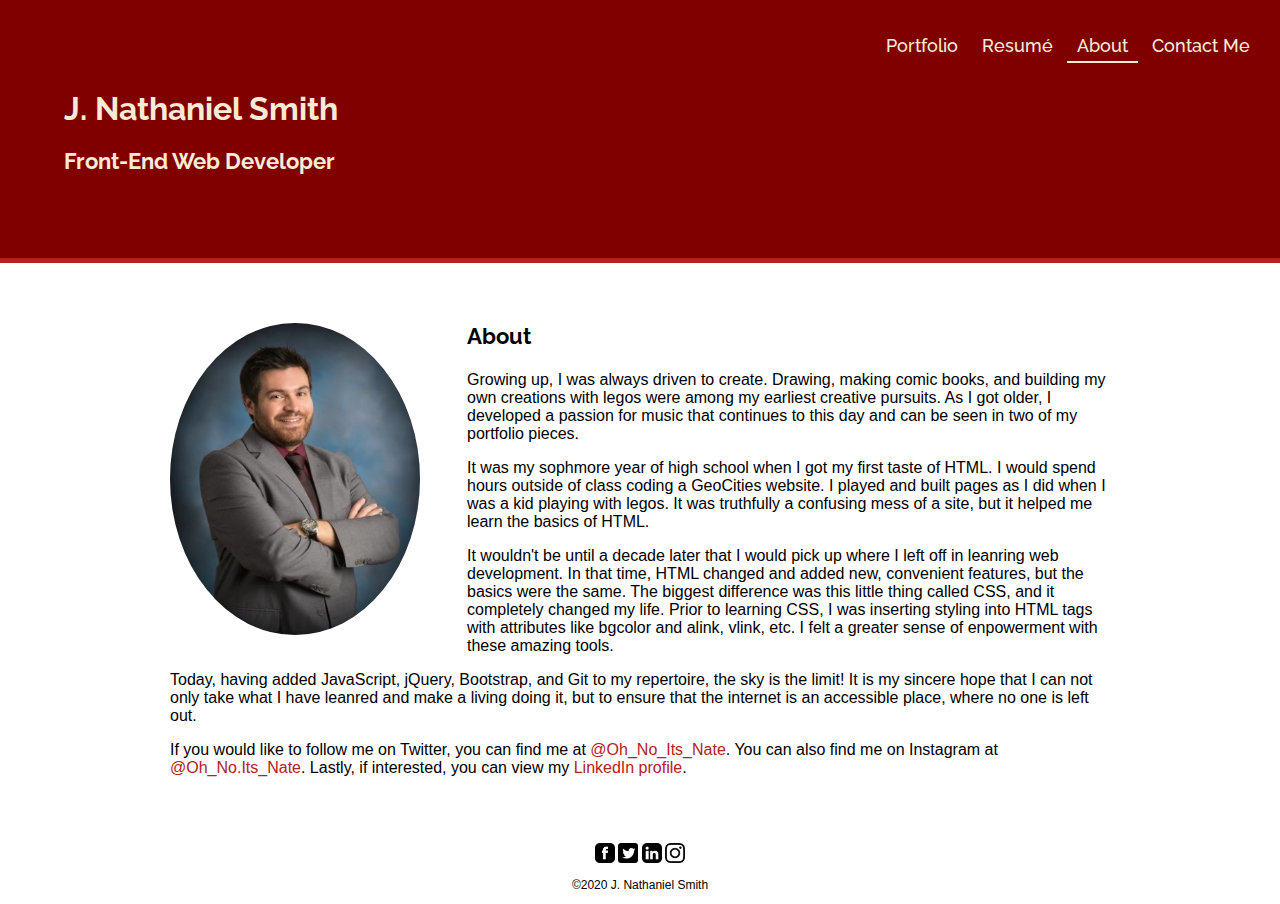
==== about.html @ e1acd3cd "4th attempt: added more meta (image, description, author)." ====
<!DOCTYPE html>
<html lang="en">
<head>
    <title>J. Nathaniel Smith | About Me</title>
    <link rel="stylesheet" href="css/main.css">
    <link rel="stylesheet" href="css/responsive.css">
        <link href="https://fonts.googleapis.com/css?family=Raleway:400,700&display=swap" rel="stylesheet">
    
    <meta name="viewport" content="initial-scale = 1.0,maximum-scale = 1.0" />
    <meta name="description"  property="og:description" content="Portfolio and resumé site for J. Nathaniel Smith" />  
    <meta name="og:image" content="img/portfolioScreen.png" />
    <meta name="thumbnail" content="img/portfolioScreen.png" />
    <meta name="image" property="og:image" content="img/portfolioScreen.png">
    <meta name="author" content="J. Nathaniel Smith">

    
</head>
<body>
        <header>
                <a href="index.html" id="logo">
                    <h1>J. Nathaniel Smith</h1>
                    <h2>Front-End Web Developer</h2>
                </a>
            <nav>
                <div class="navMenu">
                    <a class="mobileNav" role="button" aria-haspopup="true"><img src="img/menu.png" class="navMenuIcon" /></a>
                    <div class="hide">
                        <ul>
                            <a href="index.html"><li>Portfolio</li></a>
                            <a href="resume.html"><li>Resumé</li></a>
                            <a href="about.html" class="selected"><li>About</li></a>
                            <a href="contact.html"><li>Contact Me</li></a>
                        </ul>
                    </div>
                    </div>
                </nav>
        </header>
        <main id="about">
        <div id="wrapper">
                <section>
                    <img src="img/index.png" alt="Photo of J. Nathaniel Smith" class="profile-pic" />
                    <h3>About</h3>
                    <p>Growing up, I was always driven to create. Drawing, making comic books, and building my own creations with legos were among my earliest creative pursuits. As I got older, I developed a passion for music that continues to this day and can be seen in two of my portfolio pieces.</p>
                    <p>It was my sophmore year of high school when I got my first taste of HTML. I would spend hours outside of class coding a GeoCities website. I played and built pages as I did when I was a kid playing with legos. It was truthfully a confusing mess of a site, but it helped me learn the basics of HTML.</p>
                    <p>It wouldn't be until a decade later that I would pick up where I left off in leanring web development. In that time, HTML changed and added new, convenient features, but the basics were the same. The biggest difference was this little thing called CSS, and it completely changed my life. Prior to learning CSS, I was inserting styling into HTML tags with attributes like bgcolor and alink, vlink, etc. I felt a greater sense of enpowerment with these amazing tools.</p>
                    <p>Today, having added JavaScript, jQuery, Bootstrap, and Git to my repertoire, the sky is the limit! It is my sincere hope that I can not only take what I have leanred and make a living doing it, but to ensure that the internet is an accessible place, where no one is left out.</p>
                    <p>If you would like to follow me on Twitter, you can find me at <a href="https://twitter.com/Oh_No_Its_Nate" target="_blank">@Oh_No_Its_Nate</a>. You can also find me on Instagram at <a href="#">@Oh_No.Its_Nate</a>. Lastly, if interested, you can view my <a href="#">LinkedIn profile</a>. </p>
                </section>
            </div>
        </main>
            <footer class="main-footer">
        <a href="https://www.facebook.com/OhNo.ItsNate" target="_blank"><img src="img/facebook.png" alt="Facebook" class="social-icons" /></a>
        <a href="https://twitter.com/Oh_No_Its_Nate" target="_blank"><img src="img/twitter.png" alt="Twitter" class="social-icons" /></a>
        <a href="https://www.linkedin.com/in/nathaniel-smith-b2a30730/"><img src="img/linkedin.png" alt="LinkedIn" class="social-icons" /></a>
        <a href="https://www.instagram.com/oh_no.its_nate/"><img src="img/instagram.png" alt="Instagram" class="social-icons" /></a>
        <p>&copy;2020 J. Nathaniel Smith</p>
    </footer>
    <!--AJAX GOOGLE API-->
    <script src="https://ajax.googleapis.com/ajax/libs/jquery/3.4.0/jquery.min.js"></script>
    <script src="js/script.js"></script>
</body>
</html>
---- css/main.css ----
/*-------------------GENERAL-------------------*/
body {
    font-family: 'Candara', sans-serif;
    margin: 0 !important;
}
#wrapper {
    max-width: 940px;
    margin: 0 auto;
    padding: 0 5%;
}
a {
    text-decoration: none;
}
h1, h2, h3, h4, nav {
    font-family: 'Raleway', sans-serif;
}
h1 {
    font-size: 2.21em;
    font-weight: 700;
}
h2 {
    font-size: 1.53em;
    margin: -5 0 0;
}
h3 {
    font-size: 1.4rem;
    margin: 0 0 1em 0;
}
h4 {
    font-size: 1.18rem;
    margin-bottom: 0.75rem;
}
strong {
    font-weight: 600;
}
ul {
    margin-top: 0;
}
img {
    width: 100%;
}

/*COLORS*/
body {
    background-color: #fff;
}
header {
    background-color: maroon;
    border-color: firebrick;
}

/*HEADER*/
header {
    float: left;
    width: 100%;
    margin: 0 0 25px 0;
    padding: 5px 0 0 0;
}
#logo {
    text-align: center;
}

/*NAVIGATION*/
nav {
    padding: 10px 0;
}
nav ul {
    list-style-type: none;
    margin: 0;
    padding: 0; 
}
nav li {
    display: block;
}
nav a {
    font-size: 1.4rem;
    padding: 15px 10px 5px;
}

.navMenu {
    z-index: 10;
    position: relative;
    margin-left: 10px;
    width: 10%;
}
.navMenuIcon {
    width: 100%;
}
.hide {
    width: 50vw;
    position: absolute;
    left: -3.1vw;
    padding: 5vh 10% 0 50%;
    z-index: 9;
    display: none;
}

.navMenu:hover .hide,
.navMenu:focus .hide,
.navMenu:active .hide{
    display: initial;
}
@media (any-pointer: coarse) {
    .navMenu:hover .hide,
    .navMenu:focus .hide,
    .navMenu:active .hide{
        display: initial;
    }
}

/*NAV MOBILE*/
nav,
.navMenu,
.hide {
    background-color: firebrick;
}

/*LOGO COLOR*/
h1, h2 {
    color: antiquewhite;
}

/*LINKS*/
a {
    color: firebrick;
    font-weight: 510;
}

nav a, nav a:visited {
    color: antiquewhite;
}
.selected {
    text-decoration: underline;
}

/*FOOTER*/
footer {
    text-align: center;
    font-size: 0.75em;
    padding: 50px 0 0 0;
    clear: both;
}
.social-icons {
    width: 20px;
    height: 20px;
    margin: 0;
}

/*---------------PORTFOLIO PAGE----------------*/
#gallery ul {
    list-style-type: none;
    margin: 0;
    padding: 0;
}
#gallery li {
    float: left;
    width: 45%;
    margin: 2.5%;
    background-color: antiquewhite;
    color: firebrick;
}
#gallery li p {
    margin: 0;
    padding: 5%;
    font-size: 0.75em;
}

#gallery li p:nth-child(odd) {
    padding-top: 0px !important;
}

/*-----------------ABOUT PAGE------------------*/
.profile-pic {
    margin: 0 auto 30px;
    width: 100%;
    max-width: 250px;
    display: block;
    border-radius: 100%;
}

/*----------------CONTACT PAGE-----------------*/

.contact-info {
    list-style-type: none;
    padding: 0;
    margin: 0;
    font-size: 0.9em;
}
.contact-info a {
    display: block;
    min-height: 20px;
    background-size: 20px 20px;
    padding: 0 0 0 30px;
    margin: 0 0 10px;
    background-repeat: no-repeat;
}
.contact-info li.phone a {
    background-image: url("../img/phone.png");
}
.contact-info li.mail a {
    background-image: url("../img/mail.png");
}
.contact-info li.linkedin a {
    background-image: url("../img/linkedin.png");
}
.contact-info li.twitter a {
    background-image: url("../img/twitter.png");
}

/*-----------------RESUME PAGE-----------------*/
#resume ul:not(#skills ul, #resume ul ul) {
    list-style-type: none;
    padding-left: 0;
}
#resume ul li {
    margin-bottom: 10px;
}
---- css/responsive.css ----
/*PHONES IN PORTRAIT*/
@media screen and (min-width: 300px) and (min-height: 600px) and (orientation: portrait) {
    /*--------------CONTACT PAGE----------------*/
    #contact {
        height: calc(100vh - 115px);
    }
}

/*TABLETS*/
@media screen and (min-width: 450px) {
    /*-----------------GENERAL------------------*/
    .navMenu {
        width: 5%;
    }
    
    .hide {
    width: 30vw;
    padding: 2.5vh 10% 0 50%;
    }
}

@media screen and (min-height: 1000px) and (min-width: 800px) {
    #about, #portfolio {
        height: calc(100vh - 115px)
    }
}

@media screen and (min-width: 880px) {
/*--------------------GENERAL-------------------*/
    /*CONTACT MAIN*/
    #contact {
        height: calc(100vh - 125px);
    }
    
/*-----------------CONTACT PAGE-----------------*/

    /*TWO COLUMN LAYOUT*/
    #primary {
        width: 50%;
        float: left;
    }
    
    #secondary {
        width: 40%;
        float: right;
    }
/*---------------PORTFOLIO PAGE----------------*/
    #gallery li {
        width: 28.33333333%;
    }
    
    #gallery li:nth-child(4n) {
        clear: left;
    }
/*-----------------ABOUT PAGE------------------*/
    
    .profile-pic {
        float: left;
        margin : 0 5% 20px 0; 
    }
}

@media screen and (min-width: 785px) {
    
    /*-----------------GENERAL------------------*/
    
    #logo {
        float: left;
        margin: 5%;
        text-align: left;
        width: 35%;
    }
    
    h1 {
       font-size: 2em; 
    }
    
    h2{
        font-size: 1.35em;
        margin-bottom: 20px;
    }
    
    nav {
        background: none;
        float: right;
        text-align: right;
        width: 55%;
        margin: 20px 0 0;
    }
    
    nav ul {
        list-style-type: none;
        margin: 0 10px;
        padding: 0;
    }
    nav li {
        display: inline-block;
    }
    nav a {
        padding: 15px 10px 5px;
        font-size: 1.125rem;
    }
    
    nav {
    padding: 10px 0;
}
    .navMenu {
        width: auto;
        margin: 0;
        background-color: maroon;
    }
    .navMenuIcon {
        display: none;
    }
    .hide {
        width: auto;
        display: initial;
        background-color: maroon;
        display: inline-block;
        padding: 0 10px;
        right: 0;
    }
/*
    .hide {
        width: 50vw;
        position: initial;
        left: 0;
        padding: 0 10px;
        display: inline-block;
        background-color: maroon;
    }
    nav:hover .navMenu {
        display: inline-block;
    }
*/
    
    nav li {
        display: inline-block;
    }
    
    header {
        border-bottom: 5px solid firebrick;
        margin-bottom: 60px;
    }
    .selected {
        border-bottom: 2px solid antiquewhite;
    }
}
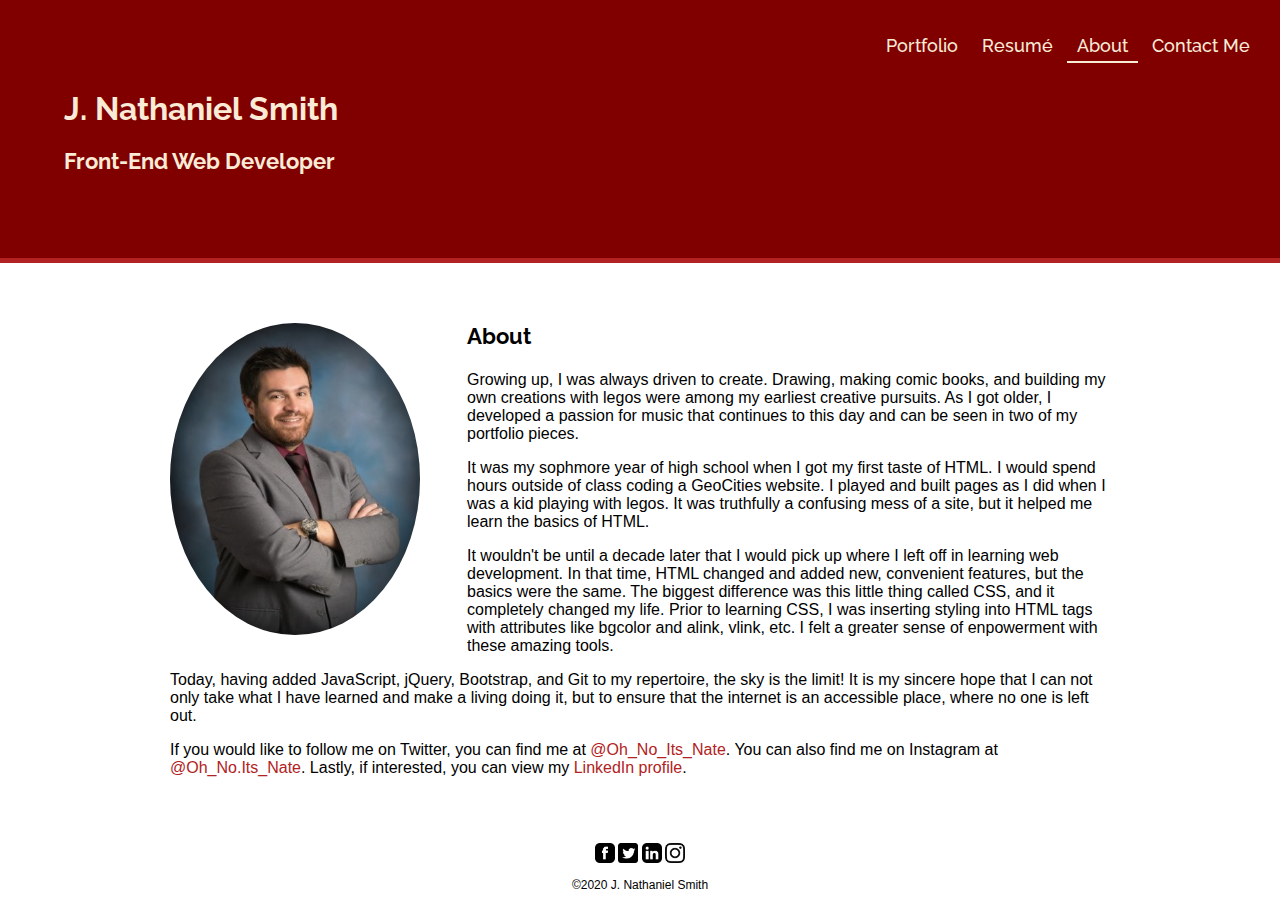
==== commit e01ab3ff: "cannot recall changes made to index, but fixed typos on about page." ====
--- a/about.html
+++ b/about.html
@@ -6,12 +6,12 @@
     <link rel="stylesheet" href="css/responsive.css">
         <link href="https://fonts.googleapis.com/css?family=Raleway:400,700&display=swap" rel="stylesheet">
     
-    <meta name="viewport" content="initial-scale = 1.0,maximum-scale = 1.0" />
+     <meta name="viewport" content="initial-scale = 1.0,maximum-scale = 1.0" />
     <meta name="description"  property="og:description" content="Portfolio and resumé site for J. Nathaniel Smith" />  
-    <meta name="og:image" content="img/portfolioScreen.png" />
-    <meta name="thumbnail" content="img/portfolioScreen.png" />
-    <meta name="image" property="og:image" content="img/portfolioScreen.png">
+    <meta name="thumbnail" content="https://ohno-itsnate.github.io/portfolio/img/portfolioScreen.png" />
+    <meta name="image" property="og:image" content="https://ohno-itsnate.github.io/portfolio/img/portfolioScreen.png">
     <meta name="author" content="J. Nathaniel Smith">
+    <meta name="url" property='og:url' content='https://ohno-itsnate.github.io/portfolio/'>
 
     
 </head>
@@ -42,8 +42,8 @@
                     <h3>About</h3>
                     <p>Growing up, I was always driven to create. Drawing, making comic books, and building my own creations with legos were among my earliest creative pursuits. As I got older, I developed a passion for music that continues to this day and can be seen in two of my portfolio pieces.</p>
                     <p>It was my sophmore year of high school when I got my first taste of HTML. I would spend hours outside of class coding a GeoCities website. I played and built pages as I did when I was a kid playing with legos. It was truthfully a confusing mess of a site, but it helped me learn the basics of HTML.</p>
-                    <p>It wouldn't be until a decade later that I would pick up where I left off in leanring web development. In that time, HTML changed and added new, convenient features, but the basics were the same. The biggest difference was this little thing called CSS, and it completely changed my life. Prior to learning CSS, I was inserting styling into HTML tags with attributes like bgcolor and alink, vlink, etc. I felt a greater sense of enpowerment with these amazing tools.</p>
-                    <p>Today, having added JavaScript, jQuery, Bootstrap, and Git to my repertoire, the sky is the limit! It is my sincere hope that I can not only take what I have leanred and make a living doing it, but to ensure that the internet is an accessible place, where no one is left out.</p>
+                    <p>It wouldn't be until a decade later that I would pick up where I left off in learning web development. In that time, HTML changed and added new, convenient features, but the basics were the same. The biggest difference was this little thing called CSS, and it completely changed my life. Prior to learning CSS, I was inserting styling into HTML tags with attributes like bgcolor and alink, vlink, etc. I felt a greater sense of enpowerment with these amazing tools.</p>
+                    <p>Today, having added JavaScript, jQuery, Bootstrap, and Git to my repertoire, the sky is the limit! It is my sincere hope that I can not only take what I have learned and make a living doing it, but to ensure that the internet is an accessible place, where no one is left out.</p>
                     <p>If you would like to follow me on Twitter, you can find me at <a href="https://twitter.com/Oh_No_Its_Nate" target="_blank">@Oh_No_Its_Nate</a>. You can also find me on Instagram at <a href="#">@Oh_No.Its_Nate</a>. Lastly, if interested, you can view my <a href="#">LinkedIn profile</a>. </p>
                 </section>
             </div>
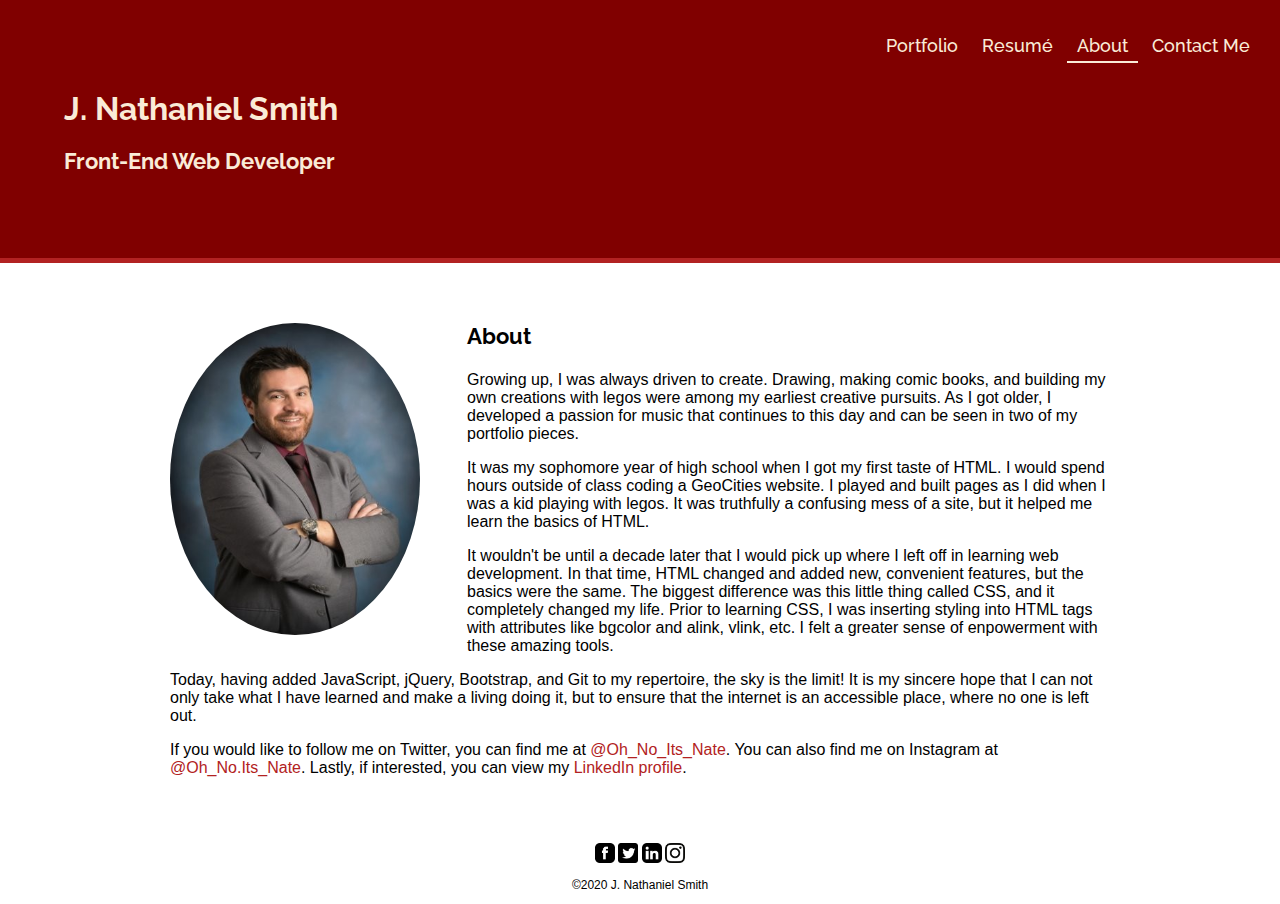
==== commit ca6d55ce: "fixed typo in about." ====
--- a/about.html
+++ b/about.html
@@ -41,7 +41,7 @@
                     <img src="img/index.png" alt="Photo of J. Nathaniel Smith" class="profile-pic" />
                     <h3>About</h3>
                     <p>Growing up, I was always driven to create. Drawing, making comic books, and building my own creations with legos were among my earliest creative pursuits. As I got older, I developed a passion for music that continues to this day and can be seen in two of my portfolio pieces.</p>
-                    <p>It was my sophmore year of high school when I got my first taste of HTML. I would spend hours outside of class coding a GeoCities website. I played and built pages as I did when I was a kid playing with legos. It was truthfully a confusing mess of a site, but it helped me learn the basics of HTML.</p>
+                    <p>It was my sophomore year of high school when I got my first taste of HTML. I would spend hours outside of class coding a GeoCities website. I played and built pages as I did when I was a kid playing with legos. It was truthfully a confusing mess of a site, but it helped me learn the basics of HTML.</p>
                     <p>It wouldn't be until a decade later that I would pick up where I left off in learning web development. In that time, HTML changed and added new, convenient features, but the basics were the same. The biggest difference was this little thing called CSS, and it completely changed my life. Prior to learning CSS, I was inserting styling into HTML tags with attributes like bgcolor and alink, vlink, etc. I felt a greater sense of enpowerment with these amazing tools.</p>
                     <p>Today, having added JavaScript, jQuery, Bootstrap, and Git to my repertoire, the sky is the limit! It is my sincere hope that I can not only take what I have learned and make a living doing it, but to ensure that the internet is an accessible place, where no one is left out.</p>
                     <p>If you would like to follow me on Twitter, you can find me at <a href="https://twitter.com/Oh_No_Its_Nate" target="_blank">@Oh_No_Its_Nate</a>. You can also find me on Instagram at <a href="#">@Oh_No.Its_Nate</a>. Lastly, if interested, you can view my <a href="#">LinkedIn profile</a>. </p>
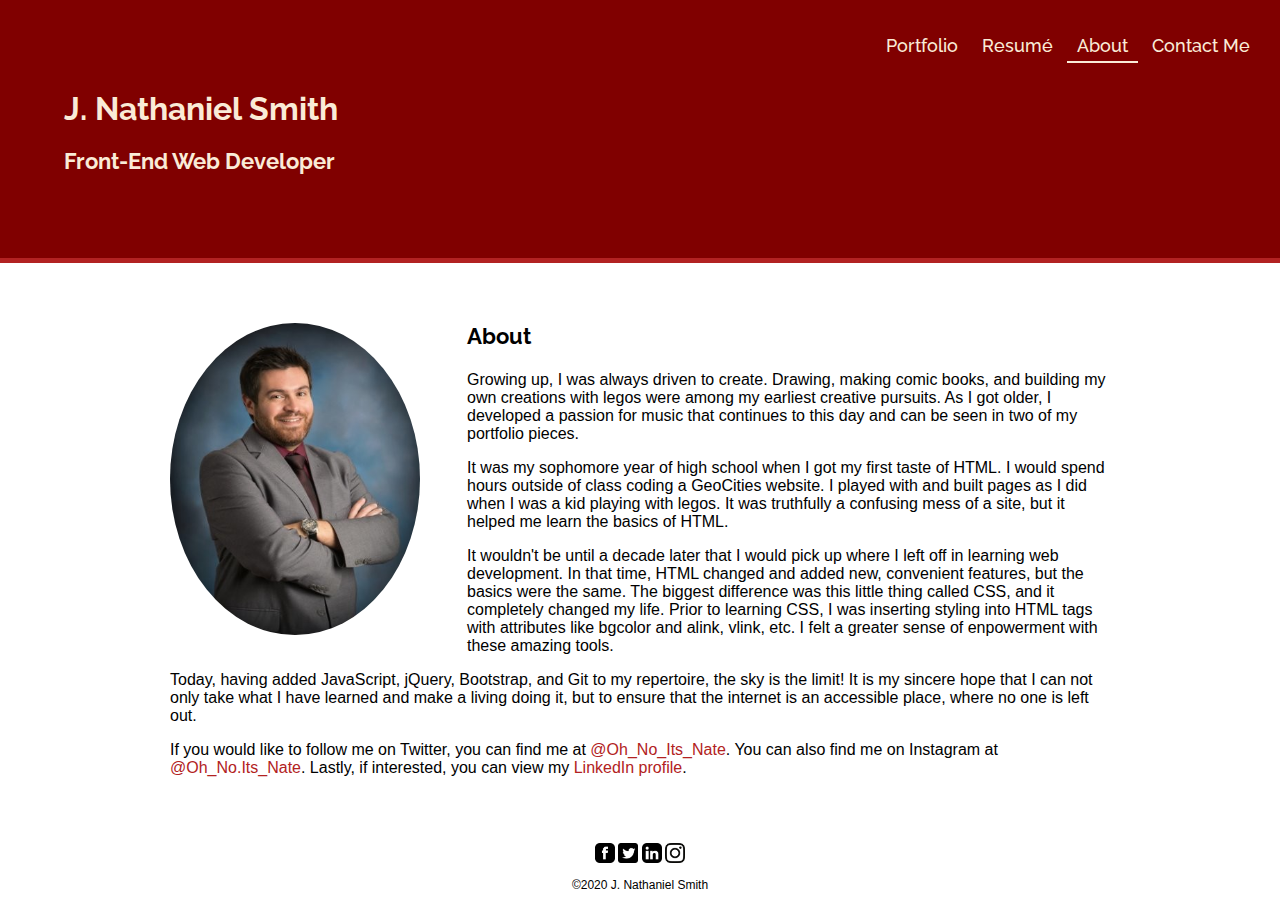
==== commit 168b4e9b: "tweaked about page." ====
--- a/about.html
+++ b/about.html
@@ -41,7 +41,7 @@
                     <img src="img/index.png" alt="Photo of J. Nathaniel Smith" class="profile-pic" />
                     <h3>About</h3>
                     <p>Growing up, I was always driven to create. Drawing, making comic books, and building my own creations with legos were among my earliest creative pursuits. As I got older, I developed a passion for music that continues to this day and can be seen in two of my portfolio pieces.</p>
-                    <p>It was my sophomore year of high school when I got my first taste of HTML. I would spend hours outside of class coding a GeoCities website. I played and built pages as I did when I was a kid playing with legos. It was truthfully a confusing mess of a site, but it helped me learn the basics of HTML.</p>
+                    <p>It was my sophomore year of high school when I got my first taste of HTML. I would spend hours outside of class coding a GeoCities website. I played with and built pages as I did when I was a kid playing with legos. It was truthfully a confusing mess of a site, but it helped me learn the basics of HTML.</p>
                     <p>It wouldn't be until a decade later that I would pick up where I left off in learning web development. In that time, HTML changed and added new, convenient features, but the basics were the same. The biggest difference was this little thing called CSS, and it completely changed my life. Prior to learning CSS, I was inserting styling into HTML tags with attributes like bgcolor and alink, vlink, etc. I felt a greater sense of enpowerment with these amazing tools.</p>
                     <p>Today, having added JavaScript, jQuery, Bootstrap, and Git to my repertoire, the sky is the limit! It is my sincere hope that I can not only take what I have learned and make a living doing it, but to ensure that the internet is an accessible place, where no one is left out.</p>
                     <p>If you would like to follow me on Twitter, you can find me at <a href="https://twitter.com/Oh_No_Its_Nate" target="_blank">@Oh_No_Its_Nate</a>. You can also find me on Instagram at <a href="#">@Oh_No.Its_Nate</a>. Lastly, if interested, you can view my <a href="#">LinkedIn profile</a>. </p>
